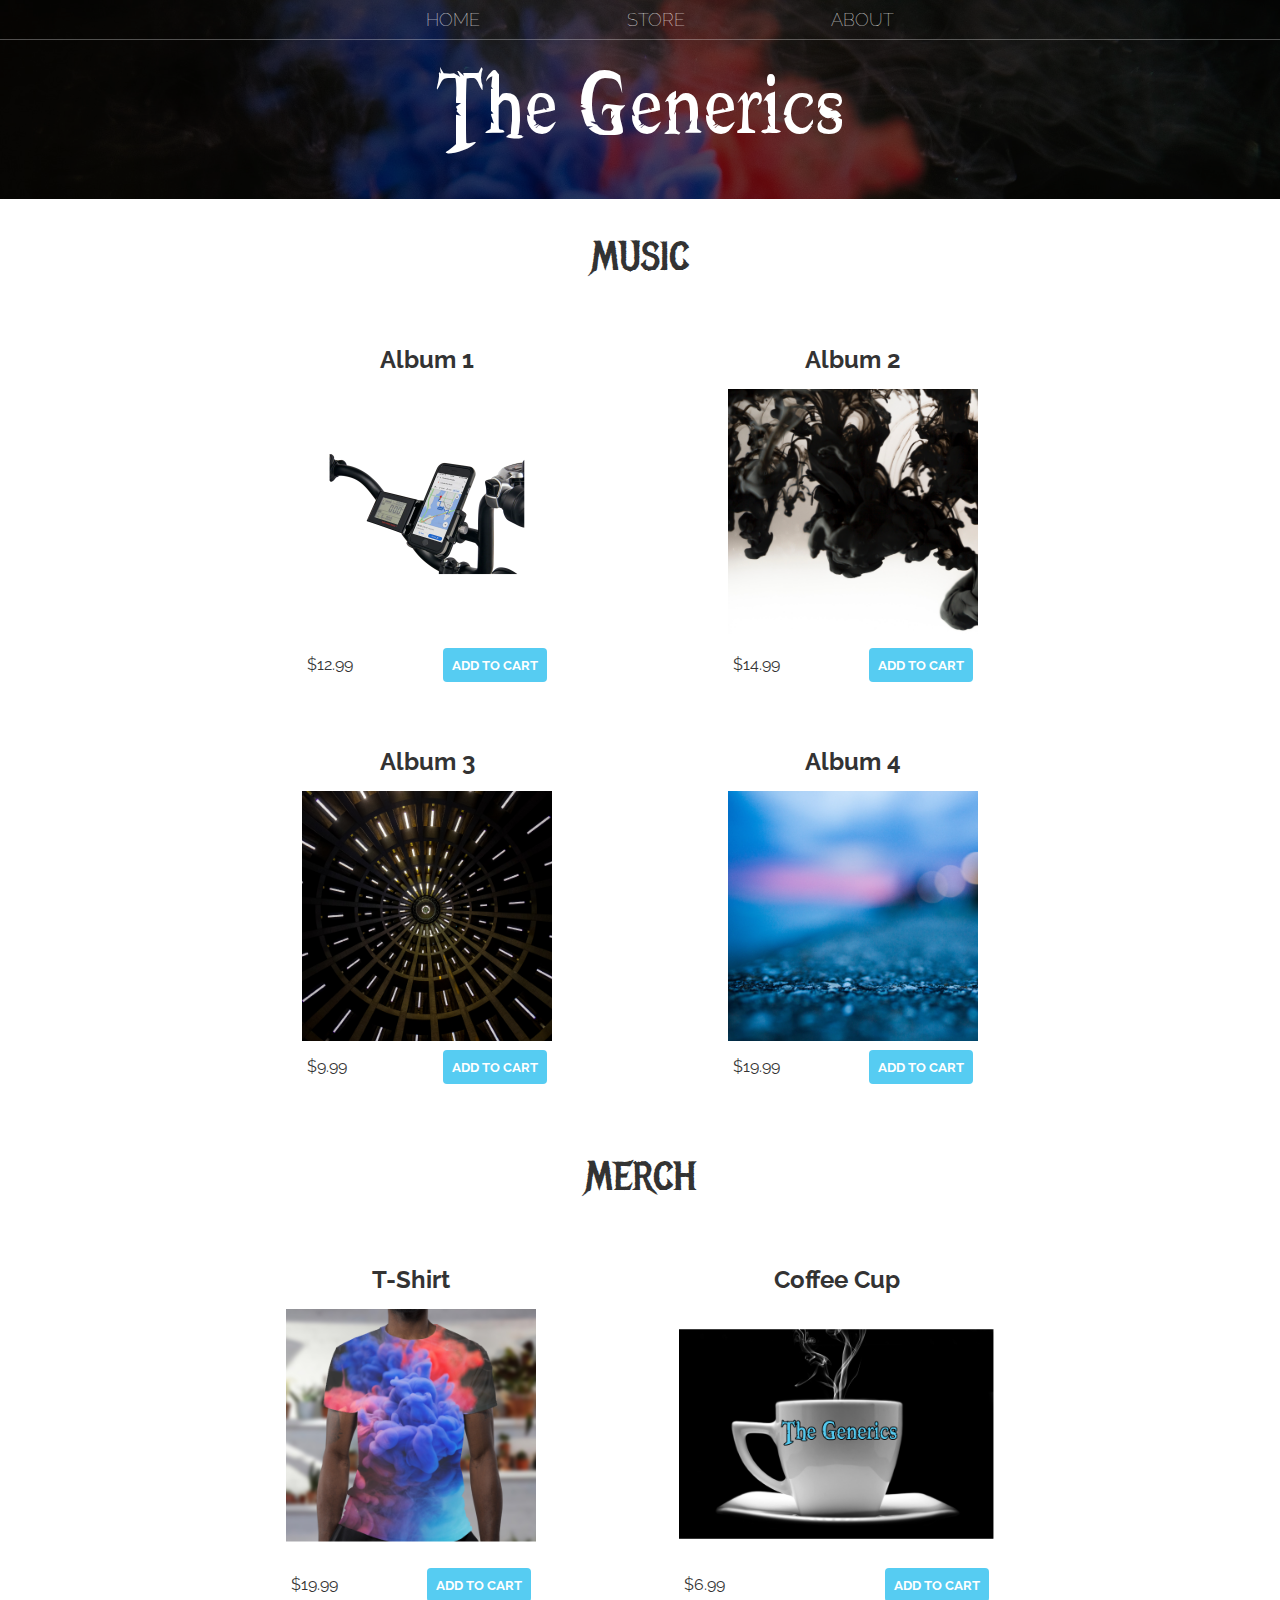
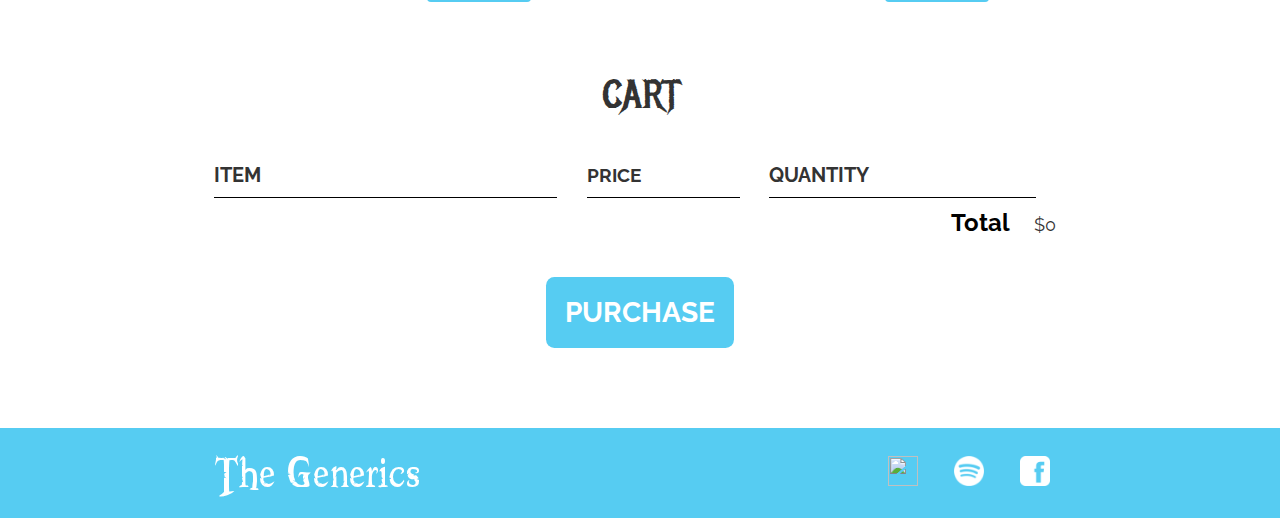
==== store.html @ b4732c15 "Update store.html" ====
<!DOCTYPE html>
<html>
    <head>
        <title>Office Supply Store</title>
        <meta name="description" content="This is the description">
        <link rel="stylesheet" href="styles.css" />
        <script src="store.js" async></script>
    </head>
    <body>
        <header class="main-header">
            <nav class="main-nav nav">
                <ul>
                    <li><a href="index.html">HOME</a></li>
                    <li><a href="store.html">STORE</a></li>
                    <li><a href="about.html">ABOUT</a></li>
                </ul>
            </nav>
            <h1 class="band-name band-name-large">The Generics</h1>
        </header>
        <section class="container content-section">
            <h2 class="section-header">MUSIC</h2>
            <div class="shop-items">
                <div class="shop-item">
                    <span class="shop-item-title">Album 1</span>
                    <img class="shop-item-image" src="Images/GUBPROsPhoneMount_onbike_1.webp">
                    <div class="shop-item-details">
                        <span class="shop-item-price">$12.99</span>
                        <button class="btn btn-primary shop-item-button" type="button">ADD TO CART</button>
                    </div>
                </div>
                <div class="shop-item">
                    <span class="shop-item-title">Album 2</span>
                    <img class="shop-item-image" src="Images/Album 2.png">
                    <div class="shop-item-details">
                        <span class="shop-item-price">$14.99</span>
                        <button class="btn btn-primary shop-item-button"type="button">ADD TO CART</button>
                    </div>
                </div>
                <div class="shop-item">
                    <span class="shop-item-title">Album 3</span>
                    <img class="shop-item-image" src="Images/Album 3.png">
                    <div class="shop-item-details">
                        <span class="shop-item-price">$9.99</span>
                        <button class="btn btn-primary shop-item-button" type="button">ADD TO CART</button>
                    </div>
                </div>
                <div class="shop-item">
                    <span class="shop-item-title">Album 4</span>
                    <img class="shop-item-image" src="Images/Album 4.png">
                    <div class="shop-item-details">
                        <span class="shop-item-price">$19.99</span>
                        <button class="btn btn-primary shop-item-button" type="button">ADD TO CART</button>
                    </div>
                </div>
            </div>
        </section>
        <section class="container content-section">
            <h2 class="section-header">MERCH</h2>
            <div class="shop-items">
                <div class="shop-item">
                    <span class="shop-item-title">T-Shirt</span>
                    <img class="shop-item-image" src="Images/Shirt.png">
                    <div class="shop-item-details">
                        <span class="shop-item-price">$19.99</span>
                        <button class="btn btn-primary shop-item-button" type="button">ADD TO CART</button>
                    </div>
                </div>
                <div class="shop-item">
                    <span class="shop-item-title">Coffee Cup</span>
                    <img class="shop-item-image" src="Images/Cofee.png">
                    <div class="shop-item-details">
                        <span class="shop-item-price">$6.99</span>
                        <button class="btn btn-primary shop-item-button" type="button">ADD TO CART</button>
                    </div>
                </div>
            </div>
        </section>
        <section class="container content-section">
            <h2 class="section-header">CART</h2>
            <div class="cart-row">
                <span class="cart-item cart-header cart-column">ITEM</span>
                <span class="cart-price cart-header cart-column">PRICE</span>
                <span class="cart-quantity cart-header cart-column">QUANTITY</span>
            </div>
            <div class="cart-items">
                <!--
                <div class="cart-row">
                    <div class="cart-item cart-column">
                        <img class="cart-item-image" src="Images/Shirt.png" width="100" height="100">
                        <span class="cart-item-title">T-Shirt</span>
                    </div>
                    <span class="cart-price cart-column">$19.99</span>
                    <div class="cart-quantity cart-column">
                        <input class="cart-quantity-input" type="number" value="1">
                        <button class="btn btn-danger" type="button">REMOVE</button>
                    </div>
                </div>
                <div class="cart-row">
                    <div class="cart-item cart-column">
                        <img class="cart-item-image" src="Images/Album 3.png" width="100" height="100">
                        <span class="cart-item-title">Album 3</span>
                    </div>
                    <span class="cart-price cart-column">$9.99</span>
                    <div class="cart-quantity cart-column">
                        <input class="cart-quantity-input" type="number" value="2">
                        <button class="btn btn-danger" type="button">REMOVE</button>
                    </div>
                </div>
                -->
            </div>
            <div class="cart-total">
                <strong class="cart-total-title">Total</strong>
                <span class="cart-total-price">$0</span>
            </div>
            <button class="btn btn-primary btn-purchase" type="button">PURCHASE</button>
        </section>
        <footer class="main-footer">
            <div class="container main-footer-container">
                <h3 class="band-name">The Generics</h3>
                <ul class="nav footer-nav">
                    <li>
                        <a href="https://www.youtube.com" target="_blank">
                            <img src="Images/YouTube Logo.png">
                        </a>
                    </li>
                    <li>
                        <a href="https://www.spotify.com" target="_blank">
                            <img src="Images/Spotify Logo.png">
                        </a>
                    </li>
                    <li>
                        <a href="https://www.facebook.com" target="_blank">
                            <img src="Images/Facebook Logo.png">
                        </a>
                    </li>
                </ul>
            </div>
        </footer>
    </body>
</html>
---- styles.css ----
@import url('https://fonts.googleapis.com/css?family=Raleway:300,400,700');
@import url("https://fonts.googleapis.com/css?family=Metal+Mania");

@font-face {
    font-family: "Booter - Zero Zero";
    src: url("Fonts/Booter - Zero Zero.woff") format("woff"),
         url("Fonts/Booter - Zero Zero.woff2") format("woff2");
    font-weight: normal;
    font-style: normal;
}

* {
    box-sizing: border-box;
    font-family: Raleway;
    color: #777;
}

html, body {
    margin: 0;
    padding: 0;
    min-height: 100%;
}

.nav ul {
    margin: 0;
}

.nav li {
    display: inline;
}

.nav a {
    display: inline-block;
    padding: .5em;
    color: white;
    text-decoration: none;
}

.main-nav {
    text-align: center;
    font-size: 1.1em;
    font-weight: lighter;
    border-bottom: 1px solid rgba(255, 255, 255, .3)
}

.main-nav li {
    padding: 0 5%;
}

.nav a:hover {
    background-color: rgba(255, 255, 255, .3)
}

.main-header {
    background-color: rgba(0, 0, 0, .6);
    background-image: url("Images/Header Background.jpg");
    background-blend-mode: multiply;
    background-size: cover;
    padding-bottom: 30px;
}

.band-name {
    text-align: center;
    margin: 0;
    font-size: 4em;
    font-family: "Booter - Zero Zero";
    font-weight: normal;
    color: white;
}

.band-name-large {
    font-size: 8em;
}

.content-section {
    margin: 1em;
}

.container {
    max-width: 900px;
    margin: 0 auto;
    padding: 0 1.5em;
}
.section-header {
    font-family: "Metal Mania";
    font-weight: normal;
    color: #333;
    text-align: center;
    font-size: 2.5em;
}

.about-band-image {
    float: left;
    height: 200px;
    width: 200px;
    margin: 15px;
    border-radius: 50%;
}

.main-footer {
    background-color: #56CCF2;
    color: white;
    padding: .25em 0;
}

.main-footer-container {
    display: flex;
    align-items: center;
}

.main-footer-container ul {
    flex-grow: 1;
    text-align: end;
}

.footer-nav li {
    padding: 0 .5em;
}

.footer-nav img {
    width: 30px;
    height: 30px;
}

.btn {
    text-align: center;
    vertical-align: middle;
    padding: .67em .67em;
    cursor: pointer;
}

.btn-header {
    margin: .5em 15% 2em 15%;
    color: white;
    border: 2px solid #2D9CDB;
    background-color: rgba(255, 255, 255, .1);
    border-radius: 0;
    font-size: 1.5em;
    font-weight: lighter;
    padding-left: 2em;
    padding-right: 2em;
}

.btn-header:hover {
    background-color: rgba(255, 255, 255, .3);
}

.btn-play {
    display: block;
    margin: 0 auto;
    color: #2D9CDB;
    font-size: 4em;
    border-radius: 50%;
    width: 100px;
    height: 100px;
    padding: 0;
    text-align: center;
}

.btn-primary {
    color: white;
    background-color: #56CCF2;
    border: none;
    border-radius: .3em;
    font-weight: bold;
}

.btn-primary:hover {
    background-color: #2D9CDB;
}

.tour-row {
    border-bottom: 1px solid black;
    padding-bottom: 1em;
    margin-bottom: 1em;
}

.tour-row:last-child {
    border: none;
}

.tour-item {
    display: inline-block;
    padding-right: .5em;
}

.tour-date {
    color: #555;
    width: 11%;
    font-weight: bold;
}

.tour-city {
    width: 24%;
}

.tour-arena {
    width: 42%;
}

.tour-btn {
    max-width: 19%;
}

.shop-item {
    margin: 30px;
}

.shop-item-title {
    display: block;
    width: 100%;
    text-align: center;
    font-weight: bold;
    font-size: 1.5em;
    color: #333;
    margin-bottom: 15px;
}

.shop-item-image {
    height: 250px;
}

.shop-item-details {
    display: flex;
    align-items: center;
    padding: 5px;
}

.shop-item-price {
    flex-grow: 1;
    color: #333;
}

.shop-items {
    display: flex;
    flex-wrap: wrap;
    justify-content: space-around;
}

.cart-header {
    font-weight: bold;
    font-size: 1.25em;
    color: #333;
}

.cart-column {
    display: flex;
    align-items: center;
    border-bottom: 1px solid black;
    margin-right: 1.5em;
    padding-bottom: 10px;
    margin-top: 10px;
}

.cart-row {
    display: flex;
}

.cart-item {
    width: 45%;
}

.cart-price {
    width: 20%;
    font-size: 1.2em;
    color: #333;
}

.cart-quantity {
    width: 35%;
}

.cart-item-title {
    color: #333;
    margin-left: .5em;
    font-size: 1.2em;
}

.cart-item-image {
    width: 75px;
    height: auto;
    border-radius: 10px;
}

.btn-danger {
    color: white;
    background-color: #EB5757;
    border: none;
    border-radius: .3em;
    font-weight: bold;
}

.btn-danger:hover {
    background-color: #CC4C4C;
}

.cart-quantity-input {
    height: 34px;
    width: 50px;
    border-radius: 5px;
    border: 1px solid #56CCF2;
    background-color: #eee;
    color: #333;
    padding: 0;
    text-align: center;
    font-size: 1.2em;
    margin-right: 25px;
}

.cart-row:last-child {
    border-bottom: 1px solid black;
}

.cart-row:last-child .cart-column {
    border: none;
}

.cart-total {
    text-align: end;
    margin-top: 10px;
    margin-right: 10px;
}

.cart-total-title {
    font-weight: bold;
    font-size: 1.5em;
    color: black;
    margin-right: 20px;
}

.cart-total-price {
    color: #333;
    font-size: 1.1em;
}

.btn-purchase {
    display: block;
    margin: 40px auto 80px auto;
    font-size: 1.75em;
}
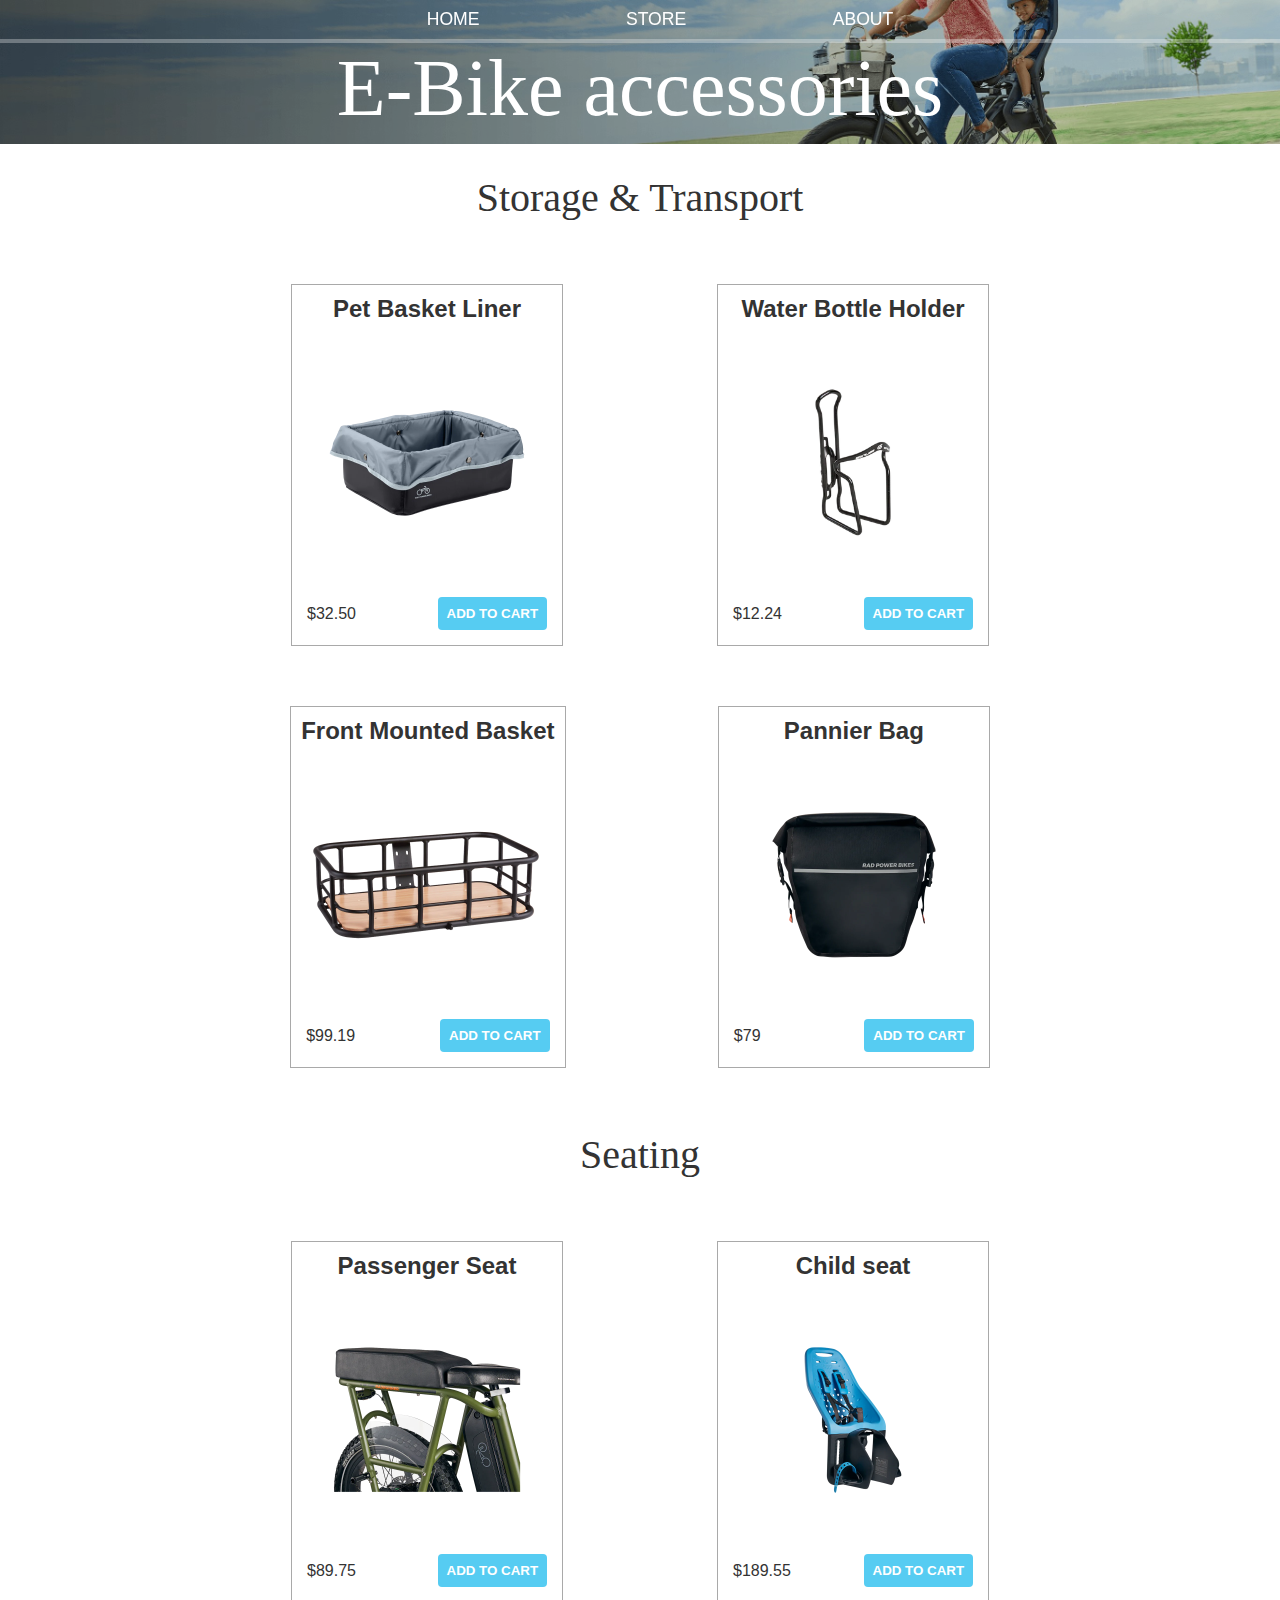
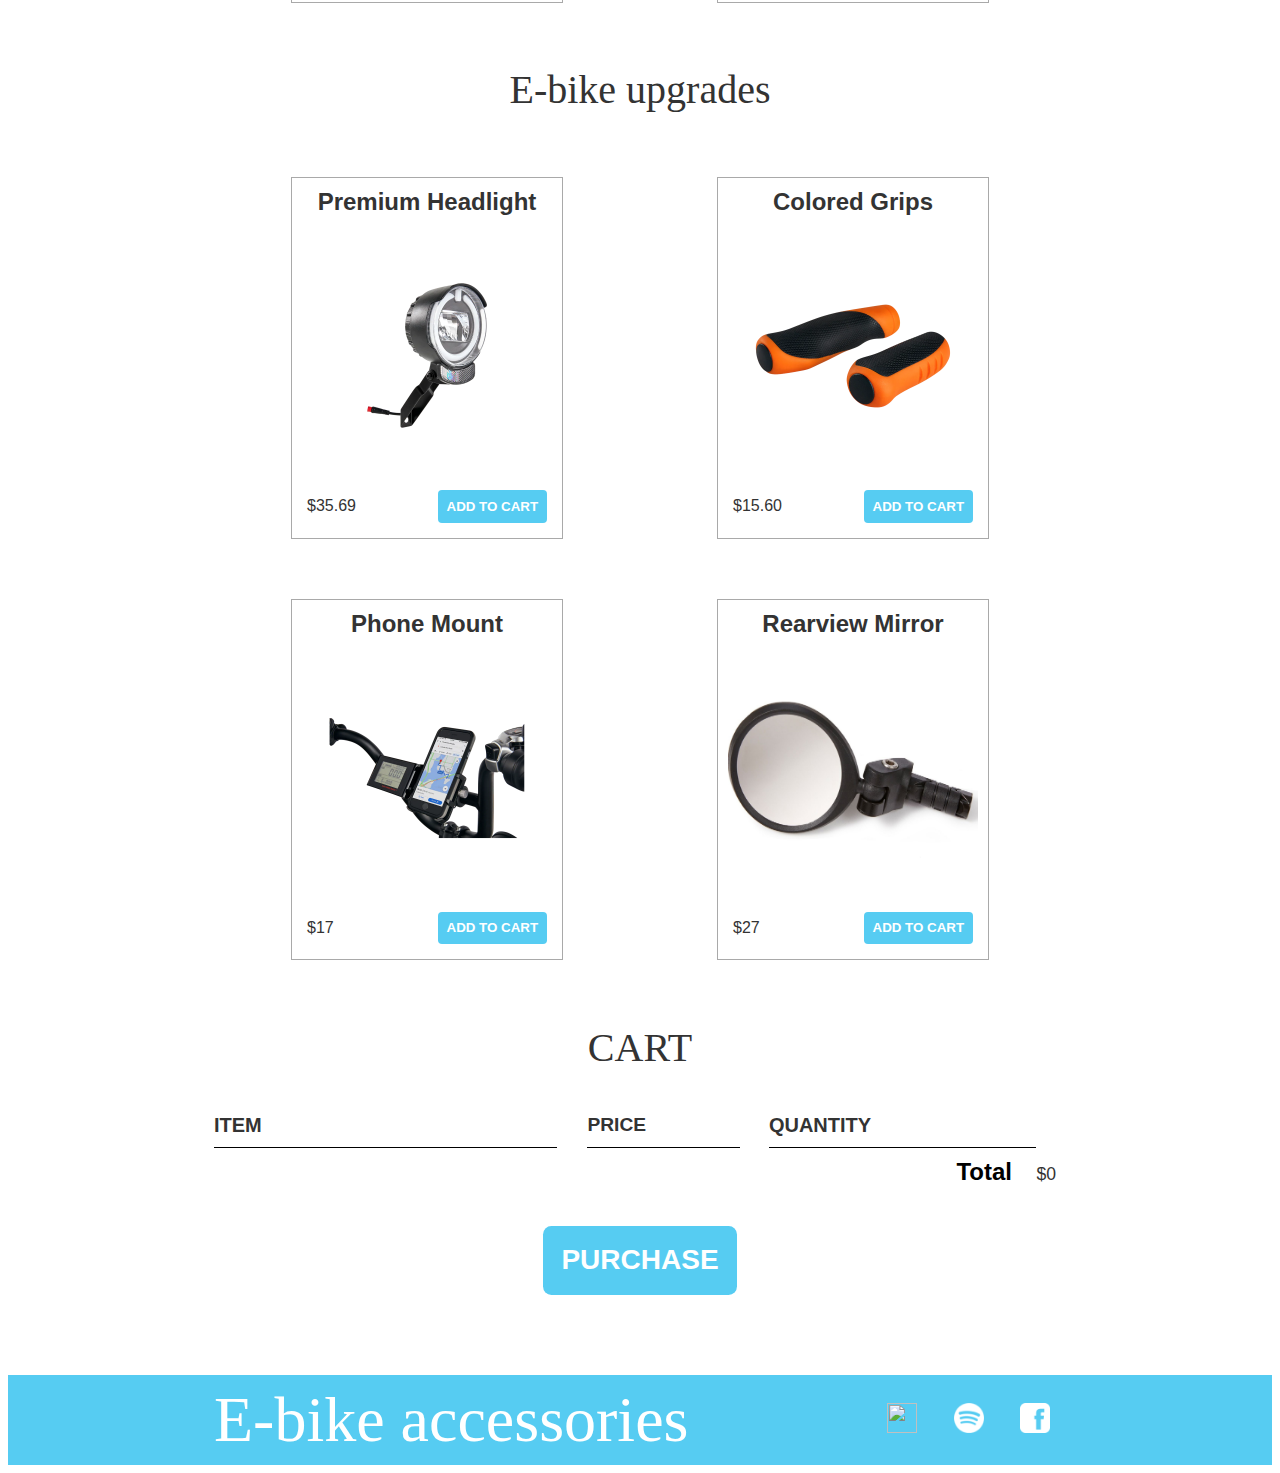
==== commit 148975d2: "update images" ====
--- a/store.html
+++ b/store.html
@@ -1,7 +1,7 @@
 <!DOCTYPE html>
 <html>
     <head>
-        <title>Office Supply Store</title>
+        <title>E-bike accessories store</title>
         <meta name="description" content="This is the description">
         <link rel="stylesheet" href="styles.css" />
         <script src="store.js" async></script>
@@ -10,71 +10,111 @@
         <header class="main-header">
             <nav class="main-nav nav">
                 <ul>
-                    <li><a href="index.html">HOME</a></li>
+                    <li><a href="#">HOME</a></li>
                     <li><a href="store.html">STORE</a></li>
-                    <li><a href="about.html">ABOUT</a></li>
+                    <li><a href="#">ABOUT</a></li>
                 </ul>
             </nav>
-            <h1 class="band-name band-name-large">The Generics</h1>
+            <h1 class="band-name band-name-large">E-Bike accessories</h1>
         </header>
-        <section class="container content-section">
-            <h2 class="section-header">MUSIC</h2>
+
+        <section class="container content-section" id="first_section">
+            <h2 class="section-header"><br><br><br>Storage & Transport</h2>
             <div class="shop-items">
                 <div class="shop-item">
-                    <span class="shop-item-title">Album 1</span>
-                    <img class="shop-item-image" src="Images/GUBPROsPhoneMount_onbike_1.webp">
+                    <span class="shop-item-title">Pet Basket Liner</span>
+                    <img class="shop-item-image" src="Images/200-00098_PetBasketLiner_alt_NEW.webp">
                     <div class="shop-item-details">
-                        <span class="shop-item-price">$12.99</span>
+                        <span class="shop-item-price">$32.50</span>
                         <button class="btn btn-primary shop-item-button" type="button">ADD TO CART</button>
                     </div>
                 </div>
                 <div class="shop-item">
-                    <span class="shop-item-title">Album 2</span>
-                    <img class="shop-item-image" src="Images/Album 2.png">
+                    <span class="shop-item-title">Water Bottle Holder</span>
+                    <img class="shop-item-image" src="Images/200-00091_waterbottlecage_solo_400x.webp">
                     <div class="shop-item-details">
-                        <span class="shop-item-price">$14.99</span>
+                        <span class="shop-item-price">$12.24</span>
                         <button class="btn btn-primary shop-item-button"type="button">ADD TO CART</button>
                     </div>
                 </div>
                 <div class="shop-item">
-                    <span class="shop-item-title">Album 3</span>
-                    <img class="shop-item-image" src="Images/Album 3.png">
+                    <span class="shop-item-title">Front Mounted Basket</span>
+                    <img class="shop-item-image" src="Images/LargeFrontMountBasket_Main2.webp">
                     <div class="shop-item-details">
-                        <span class="shop-item-price">$9.99</span>
+                        <span class="shop-item-price">$99.19</span>
                         <button class="btn btn-primary shop-item-button" type="button">ADD TO CART</button>
                     </div>
                 </div>
                 <div class="shop-item">
-                    <span class="shop-item-title">Album 4</span>
-                    <img class="shop-item-image" src="Images/Album 4.png">
+                    <span class="shop-item-title">Pannier Bag</span>
+                    <img class="shop-item-image" src="Images/200-00120_MediumPannierBag_front.webp">
                     <div class="shop-item-details">
-                        <span class="shop-item-price">$19.99</span>
+                        <span class="shop-item-price">$79</span>
                         <button class="btn btn-primary shop-item-button" type="button">ADD TO CART</button>
                     </div>
                 </div>
             </div>
         </section>
         <section class="container content-section">
-            <h2 class="section-header">MERCH</h2>
+            <h2 class="section-header">Seating</h2>
             <div class="shop-items">
                 <div class="shop-item">
-                    <span class="shop-item-title">T-Shirt</span>
-                    <img class="shop-item-image" src="Images/Shirt.png">
+                    <span class="shop-item-title">Passenger Seat</span>
+                    <img class="shop-item-image" src="Images/RadRunnerPassengerPackageBlack_greenbike_1_2.webp">
                     <div class="shop-item-details">
-                        <span class="shop-item-price">$19.99</span>
+                        <span class="shop-item-price">$89.75</span>
                         <button class="btn btn-primary shop-item-button" type="button">ADD TO CART</button>
                     </div>
                 </div>
                 <div class="shop-item">
-                    <span class="shop-item-title">Coffee Cup</span>
-                    <img class="shop-item-image" src="Images/Cofee.png">
+                    <span class="shop-item-title">Child seat</span>
+                    <img class="shop-item-image" src="Images/200-00008_ThuleYeppMaxiChildSeat_Blue_solo.webp">
                     <div class="shop-item-details">
-                        <span class="shop-item-price">$6.99</span>
+                        <span class="shop-item-price">$189.55</span>
                         <button class="btn btn-primary shop-item-button" type="button">ADD TO CART</button>
                     </div>
                 </div>
             </div>
         </section>
+
+        <section class="container content-section">
+            <h2 class="section-header">E-bike upgrades</h2>
+            <div class="shop-items">
+                <div class="shop-item">
+                    <span class="shop-item-title">Premium Headlight</span>
+                    <img class="shop-item-image" src="Images/200-00058_PreimumRadHeadlight_on.webp">
+                    <div class="shop-item-details">
+                        <span class="shop-item-price">$35.69</span>
+                        <button class="btn btn-primary shop-item-button" type="button">ADD TO CART</button>
+                    </div>
+                </div>
+                <div class="shop-item">
+                    <span class="shop-item-title">Colored Grips</span>
+                    <img class="shop-item-image" src="Images/200-00083_RadColoredGrips_Orange_solo.webp">
+                    <div class="shop-item-details">
+                        <span class="shop-item-price">$15.60</span>
+                        <button class="btn btn-primary shop-item-button" type="button">ADD TO CART</button>
+                    </div>
+                </div>
+                <div class="shop-item">
+                    <span class="shop-item-title">Phone Mount</span>
+                    <img class="shop-item-image" src="Images/200-00063_GUBPROsPhoneMount_onbike_1.webp">
+                    <div class="shop-item-details">
+                        <span class="shop-item-price">$17</span>
+                        <button class="btn btn-primary shop-item-button" type="button">ADD TO CART</button>
+                    </div>
+                </div>
+                <div class="shop-item">
+                    <span class="shop-item-title">Rearview Mirror</span>
+                    <img class="shop-item-image" src="Images/rearview-mirror-hero-model-ac8273.jpg">
+                    <div class="shop-item-details">
+                        <span class="shop-item-price">$27</span>
+                        <button class="btn btn-primary shop-item-button" type="button">ADD TO CART</button>
+                    </div>
+                </div>
+            </div>
+        </section>
+
         <section class="container content-section">
             <h2 class="section-header">CART</h2>
             <div class="cart-row">
@@ -116,7 +156,7 @@
         </section>
         <footer class="main-footer">
             <div class="container main-footer-container">
-                <h3 class="band-name">The Generics</h3>
+                <h3 class="band-name">E-bike accessories</h3>
                 <ul class="nav footer-nav">
                     <li>
                         <a href="https://www.youtube.com" target="_blank">
--- a/styles.css
+++ b/styles.css
@@ -1,26 +1,25 @@
 @import url('https://fonts.googleapis.com/css?family=Raleway:300,400,700');
 @import url("https://fonts.googleapis.com/css?family=Metal+Mania");
 
-@font-face {
-    font-family: "Booter - Zero Zero";
-    src: url("Fonts/Booter - Zero Zero.woff") format("woff"),
-         url("Fonts/Booter - Zero Zero.woff2") format("woff2");
+font-face {
+    font-family: "sans-serif";
     font-weight: normal;
     font-style: normal;
 }
 
 * {
     box-sizing: border-box;
-    font-family: Raleway;
+    font-family: sans-serif;
     color: #777;
 }
 
-html, body {
+html {
     margin: 0;
     padding: 0;
     min-height: 100%;
 }
 
+
 .nav ul {
     margin: 0;
 }
@@ -39,8 +38,8 @@
 .main-nav {
     text-align: center;
     font-size: 1.1em;
-    font-weight: lighter;
-    border-bottom: 1px solid rgba(255, 255, 255, .3)
+    font-weight: medium;
+    border-bottom: 4px solid rgba(255, 255, 255, .3);
 }
 
 .main-nav li {
@@ -52,24 +51,29 @@
 }
 
 .main-header {
-    background-color: rgba(0, 0, 0, .6);
-    background-image: url("Images/Header Background.jpg");
+    background-color: rgba(166, 183, 167, 0.6);
+    background-image: url("Images/what-ebike-desktop2.jpg");
     background-blend-mode: multiply;
     background-size: cover;
-    padding-bottom: 30px;
+    padding-bottom: 10px;
+
+    position: fixed;
+    top: 0;
+    left: 0;
+    right: 0;
 }
 
 .band-name {
     text-align: center;
     margin: 0;
     font-size: 4em;
-    font-family: "Booter - Zero Zero";
+    font-family: "sans-serif";
     font-weight: normal;
     color: white;
 }
 
 .band-name-large {
-    font-size: 8em;
+    font-size: 5em;
 }
 
 .content-section {
@@ -82,7 +86,7 @@
     padding: 0 1.5em;
 }
 .section-header {
-    font-family: "Metal Mania";
+    font-family: "sans-serif";
     font-weight: normal;
     color: #333;
     text-align: center;
@@ -204,6 +208,8 @@
 
 .shop-item {
     margin: 30px;
+    border: 1px solid darkgray;
+    padding: 10px;
 }
 
 .shop-item-title {
@@ -218,6 +224,7 @@
 
 .shop-item-image {
     height: 250px;
+    max-width: 250px;
 }
 
 .shop-item-details {
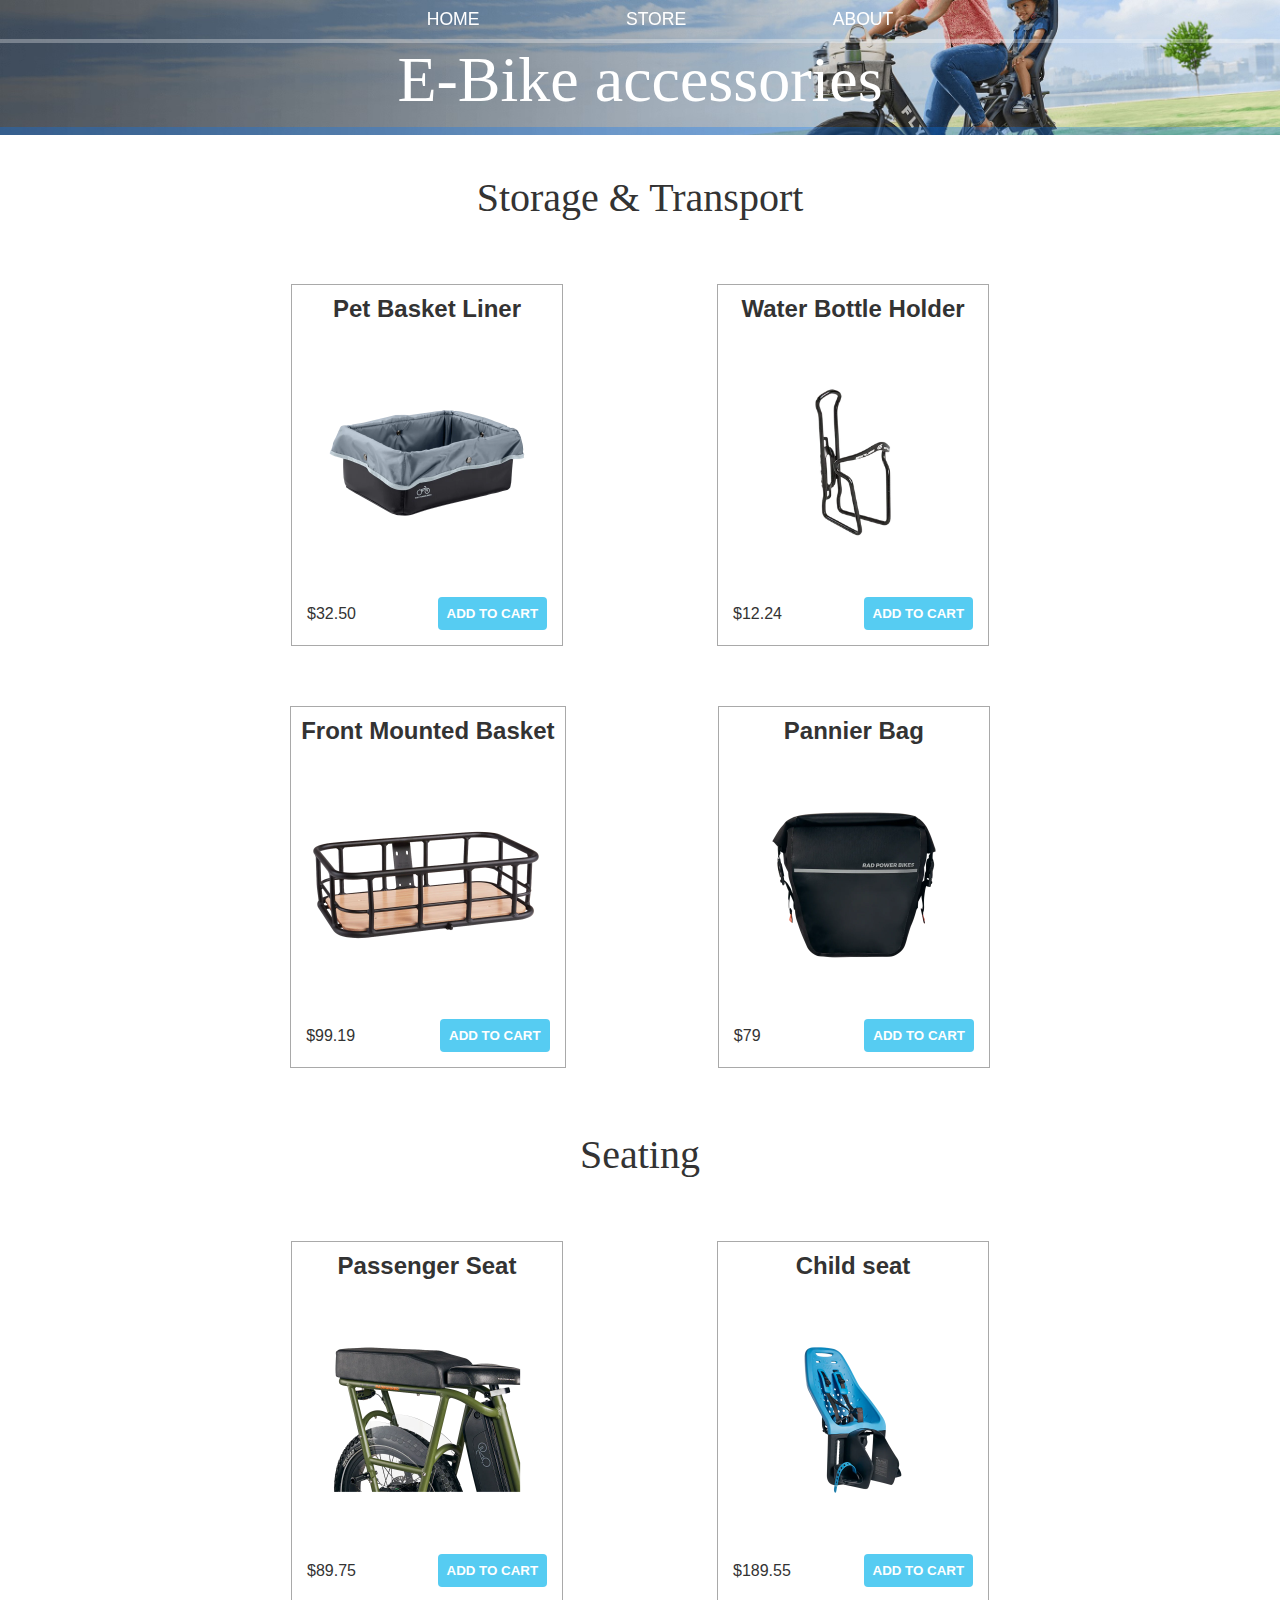
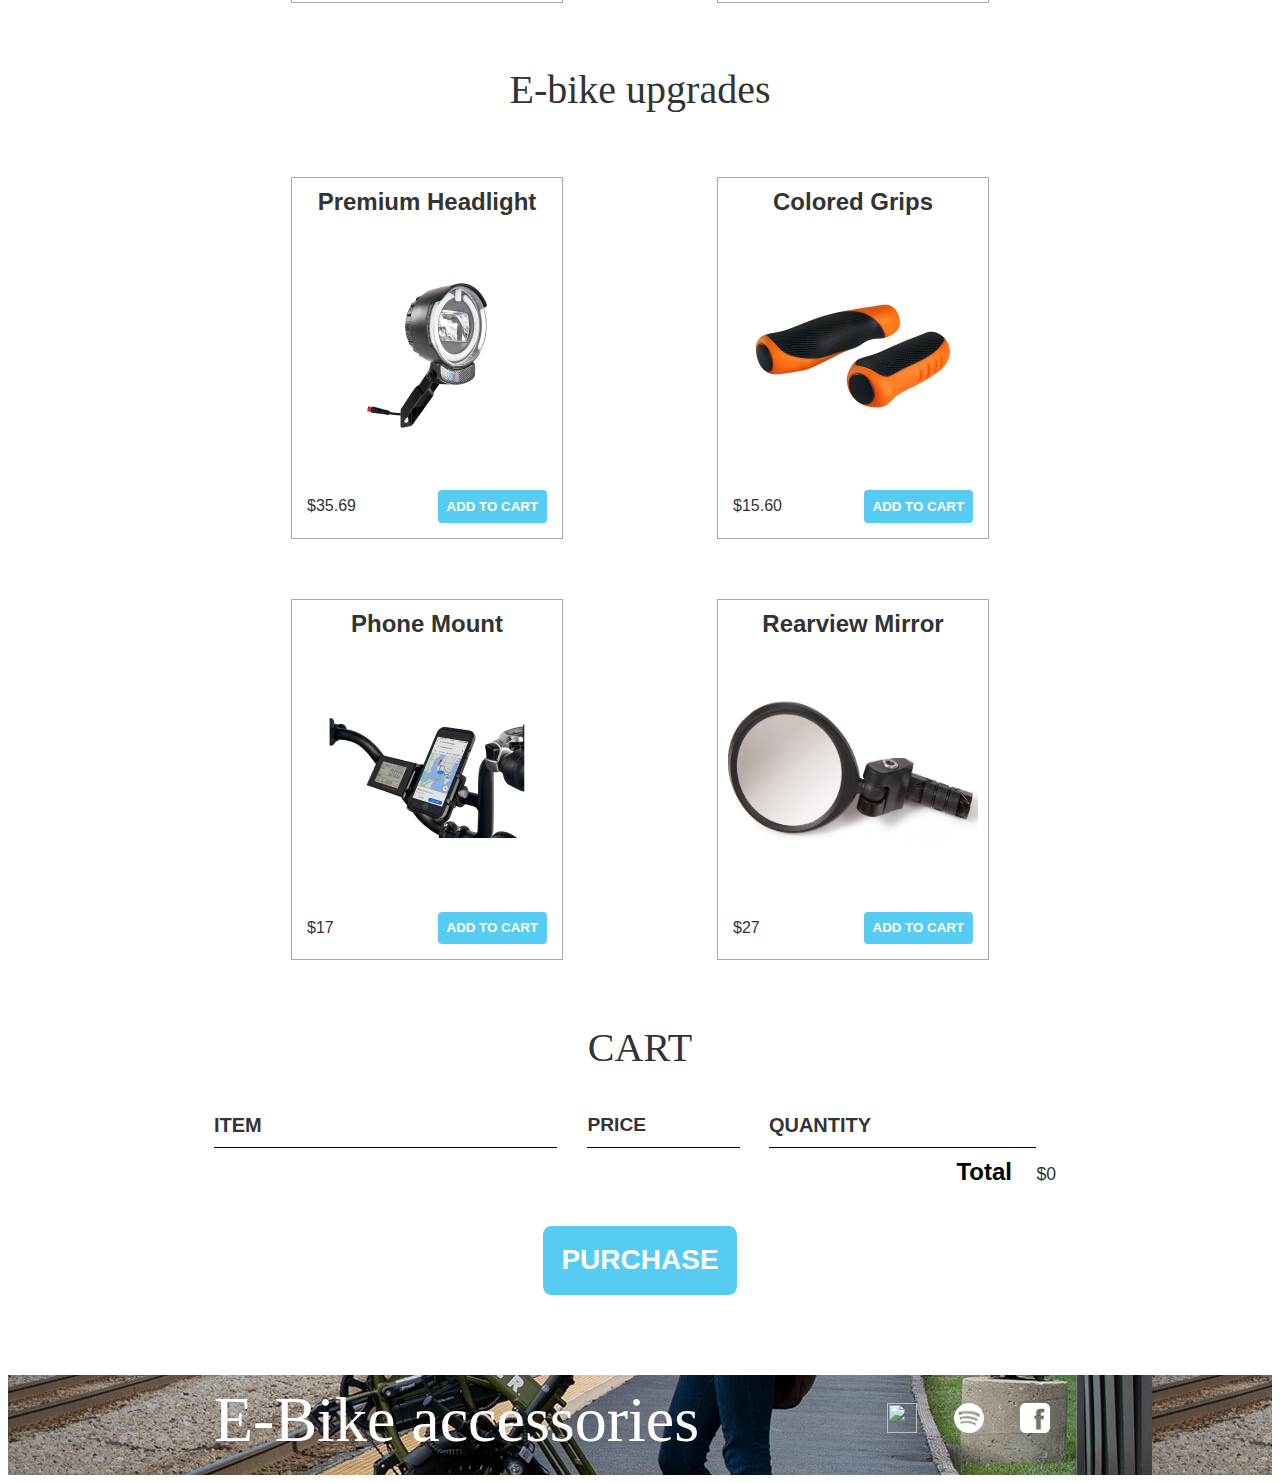
==== commit 1c51fcaf: "updated store" ====
--- a/store.html
+++ b/store.html
@@ -15,7 +15,7 @@
                     <li><a href="#">ABOUT</a></li>
                 </ul>
             </nav>
-            <h1 class="band-name band-name-large">E-Bike accessories</h1>
+            <h1 class="bike-name bike-name-large" id="bike_title">E-Bike accessories</h1>
         </header>
 
         <section class="container content-section" id="first_section">
@@ -156,7 +156,7 @@
         </section>
         <footer class="main-footer">
             <div class="container main-footer-container">
-                <h3 class="band-name">E-bike accessories</h3>
+                <h3 class="bike-name" id="bike_title">E-Bike accessories</h3>
                 <ul class="nav footer-nav">
                     <li>
                         <a href="https://www.youtube.com" target="_blank">
--- a/styles.css
+++ b/styles.css
@@ -38,7 +38,7 @@
 .main-nav {
     text-align: center;
     font-size: 1.1em;
-    font-weight: medium;
+    font-weight: normal;
     border-bottom: 4px solid rgba(255, 255, 255, .3);
 }
 
@@ -51,7 +51,6 @@
 }
 
 .main-header {
-    background-color: rgba(166, 183, 167, 0.6);
     background-image: url("Images/what-ebike-desktop2.jpg");
     background-blend-mode: multiply;
     background-size: cover;
@@ -61,9 +60,11 @@
     top: 0;
     left: 0;
     right: 0;
-}
-
-.band-name {
+    border-bottom: 8px solid rgba(0, 119, 254, 0.3);
+    z-index: 100;
+}
+
+.bike-name {
     text-align: center;
     margin: 0;
     font-size: 4em;
@@ -72,7 +73,15 @@
     color: white;
 }
 
-.band-name-large {
+#bike_title {
+    text-align: center;
+    margin: 0;
+    font-size: 4em;
+    font-family: "sans-serif";
+    font-weight: normal;
+    color: white;
+}
+.bike-name-large {
     font-size: 5em;
 }
 
@@ -93,7 +102,7 @@
     font-size: 2.5em;
 }
 
-.about-band-image {
+.about-bike-image {
     float: left;
     height: 200px;
     width: 200px;
@@ -102,9 +111,9 @@
 }
 
 .main-footer {
-    background-color: #56CCF2;
-    color: white;
+    background-image: url("Images/Desktop-8602.jpg");
     padding: .25em 0;
+    height: 100px;
 }
 
 .main-footer-container {
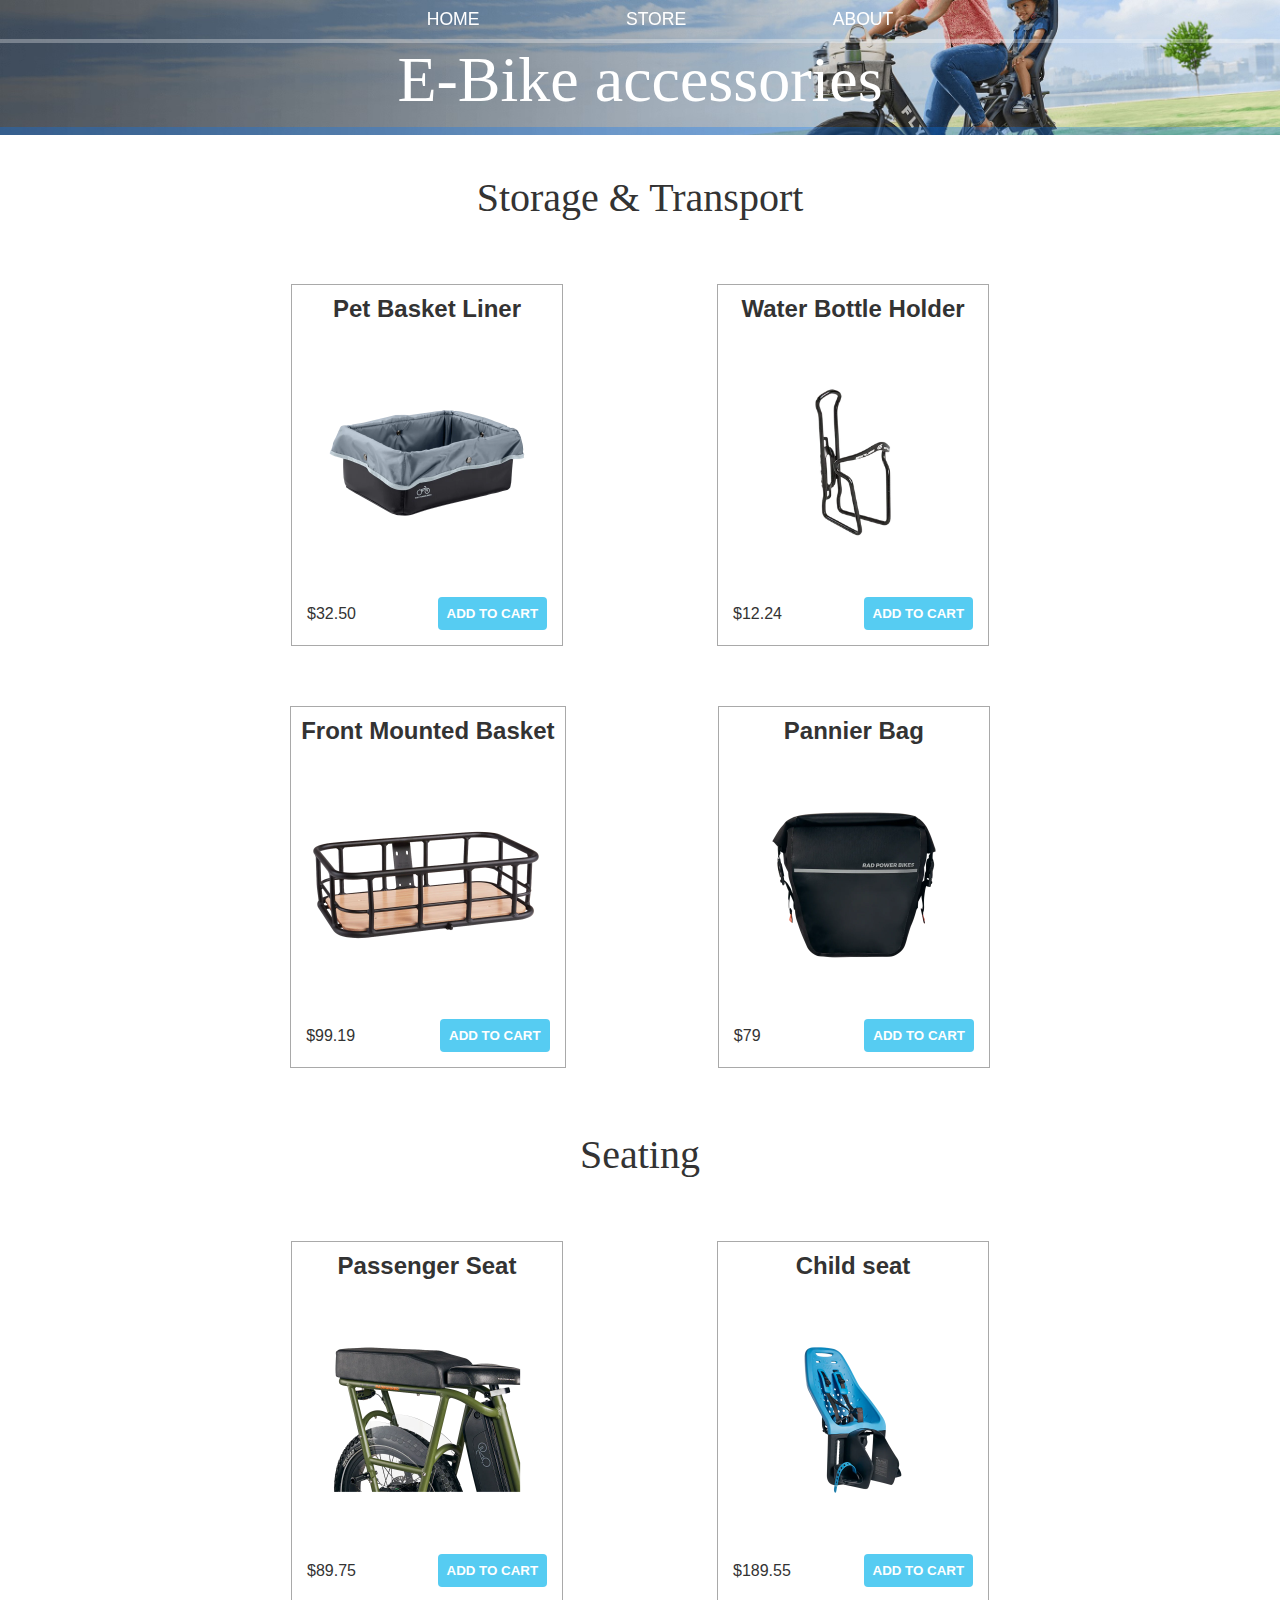
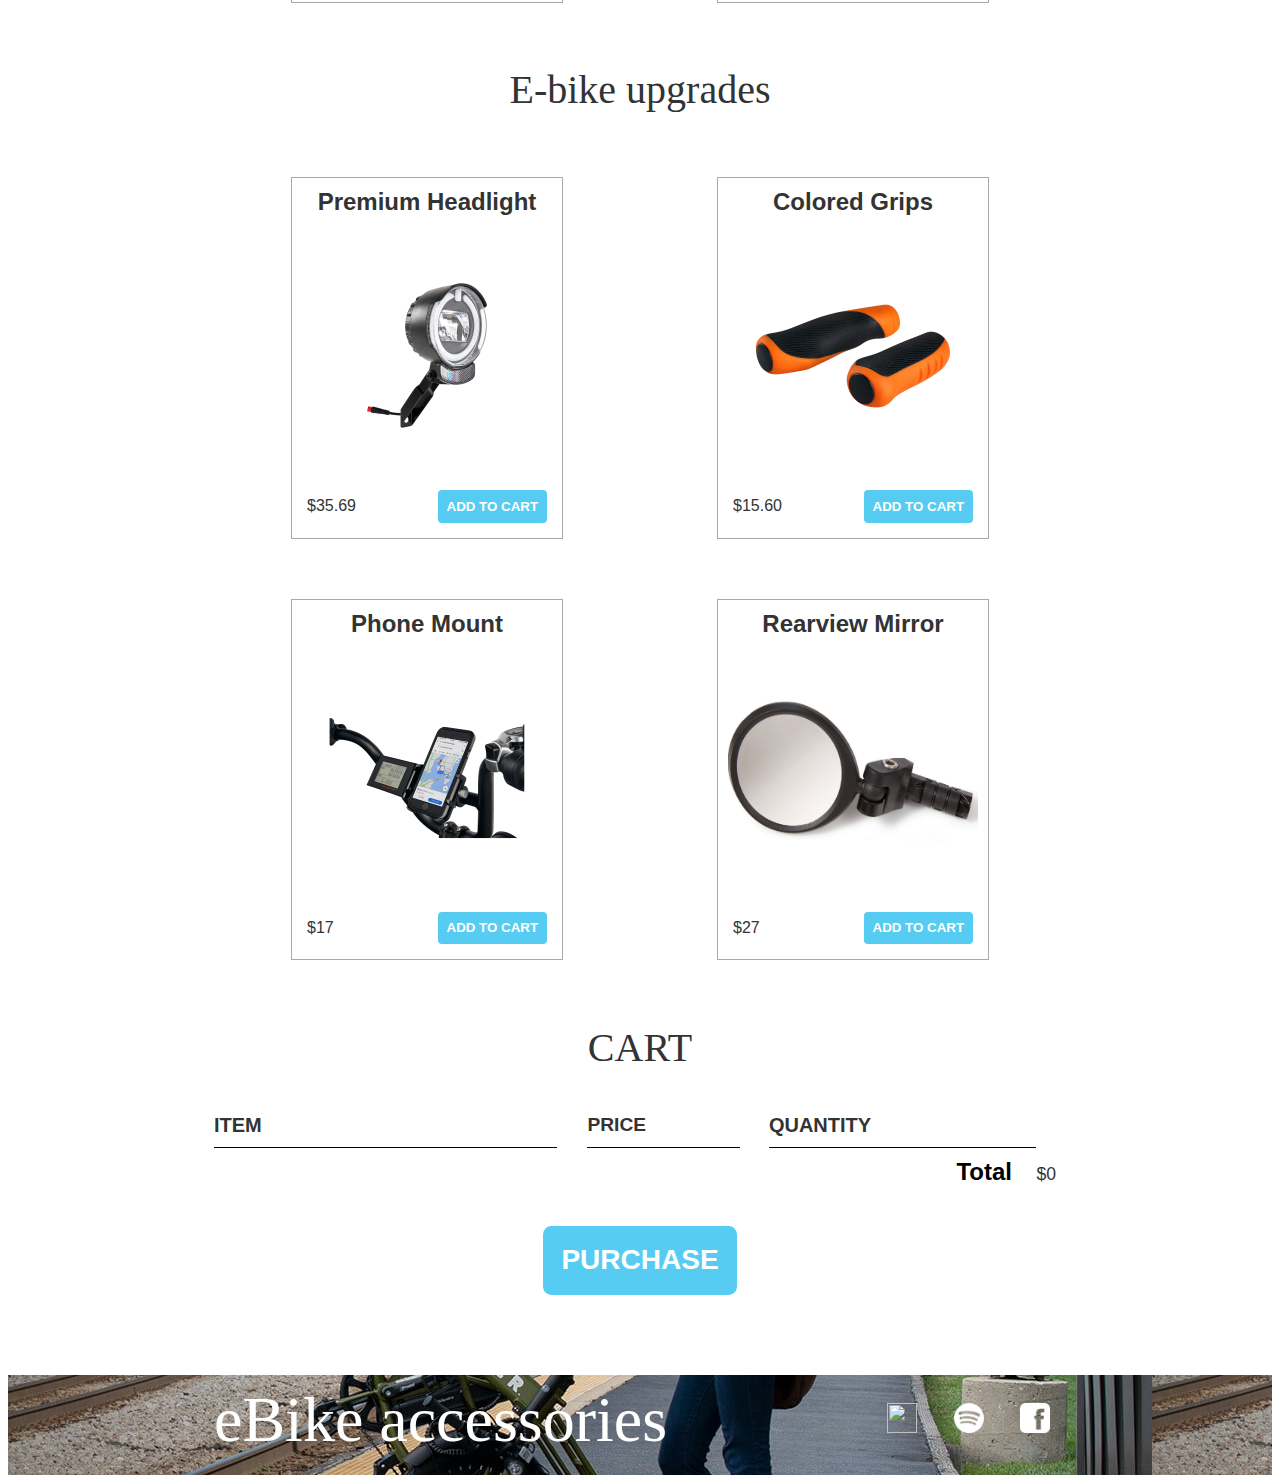
==== commit f45e95f0: "updated icon" ====
--- a/store.html
+++ b/store.html
@@ -1,10 +1,11 @@
 <!DOCTYPE html>
 <html>
     <head>
-        <title>E-bike accessories store</title>
+        <title>eBike accessories store</title>
         <meta name="description" content="This is the description">
         <link rel="stylesheet" href="styles.css" />
         <script src="store.js" async></script>
+        <link rel="icon" href="/Images/ebike.png" type="image/png">
     </head>
     <body>
         <header class="main-header">
@@ -156,7 +157,7 @@
         </section>
         <footer class="main-footer">
             <div class="container main-footer-container">
-                <h3 class="bike-name" id="bike_title">E-Bike accessories</h3>
+                <h3 class="bike-name" id="bike_title">eBike accessories</h3>
                 <ul class="nav footer-nav">
                     <li>
                         <a href="https://www.youtube.com" target="_blank">
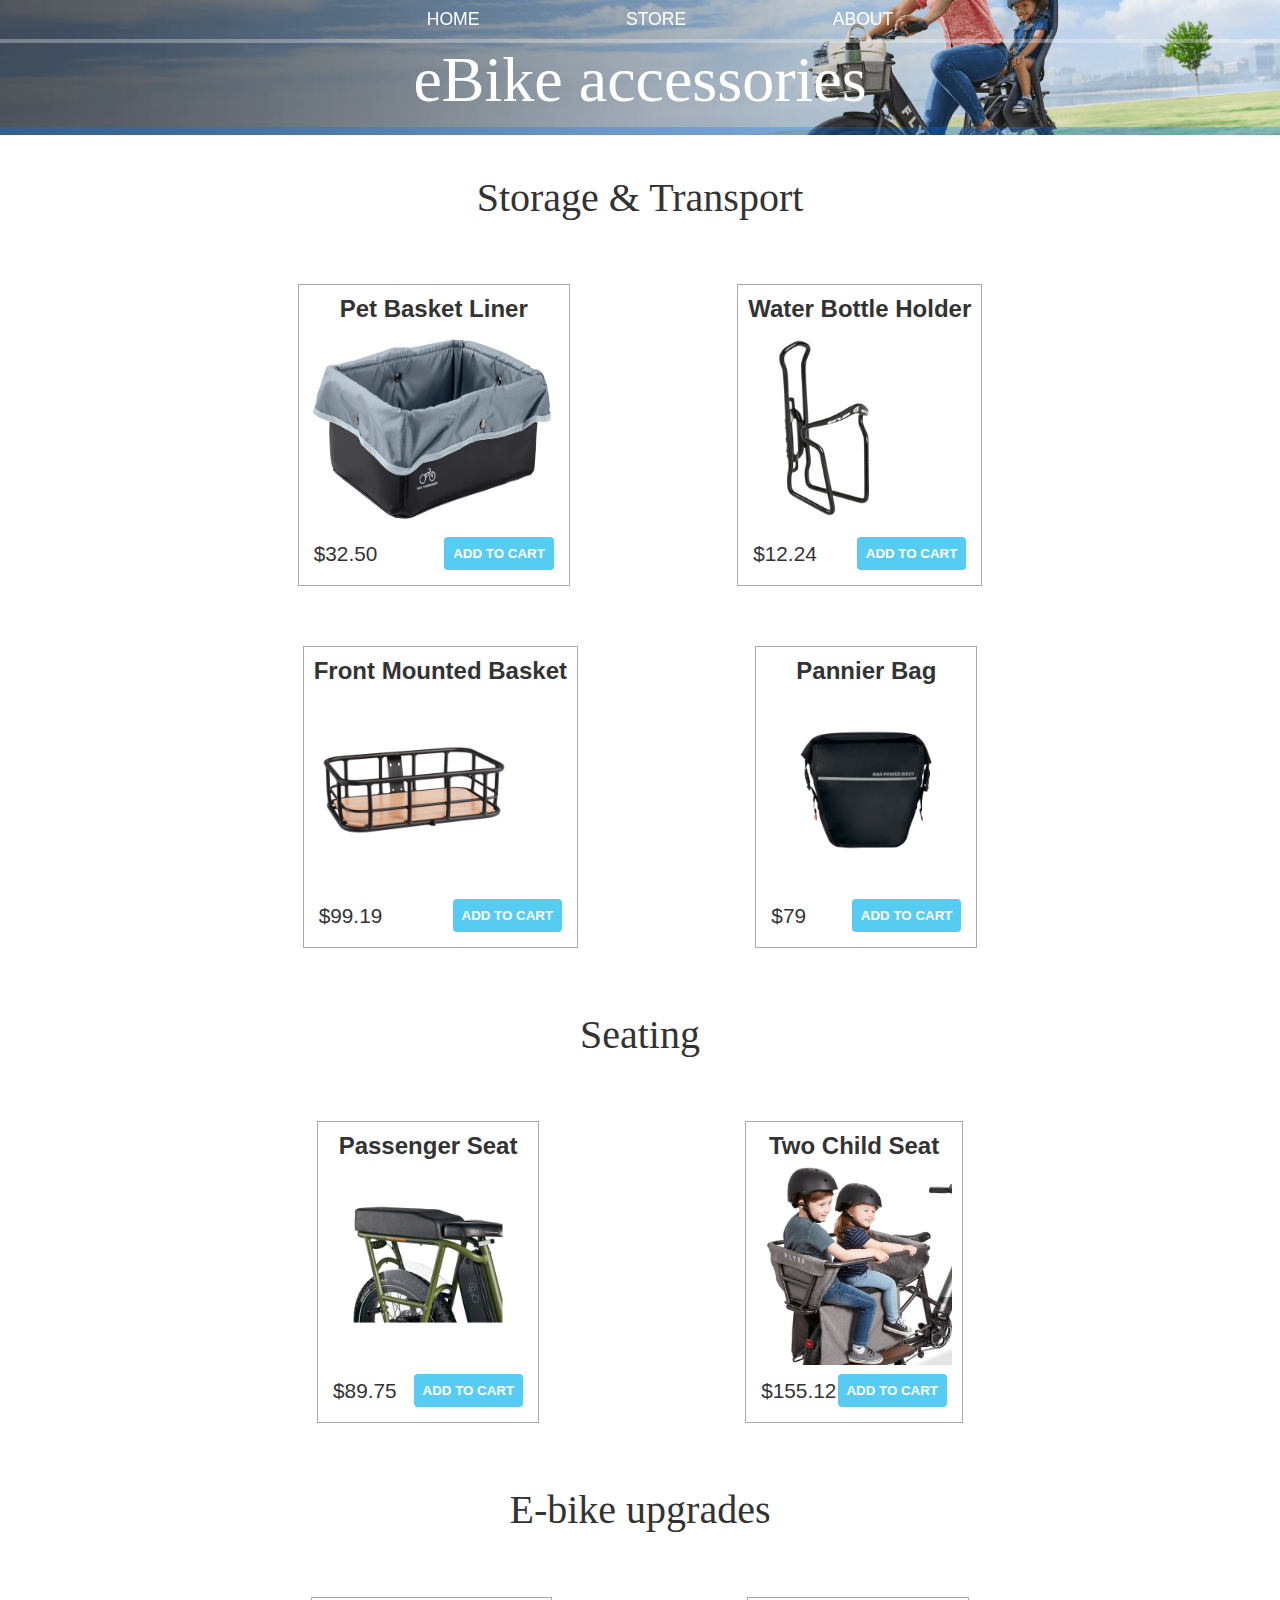
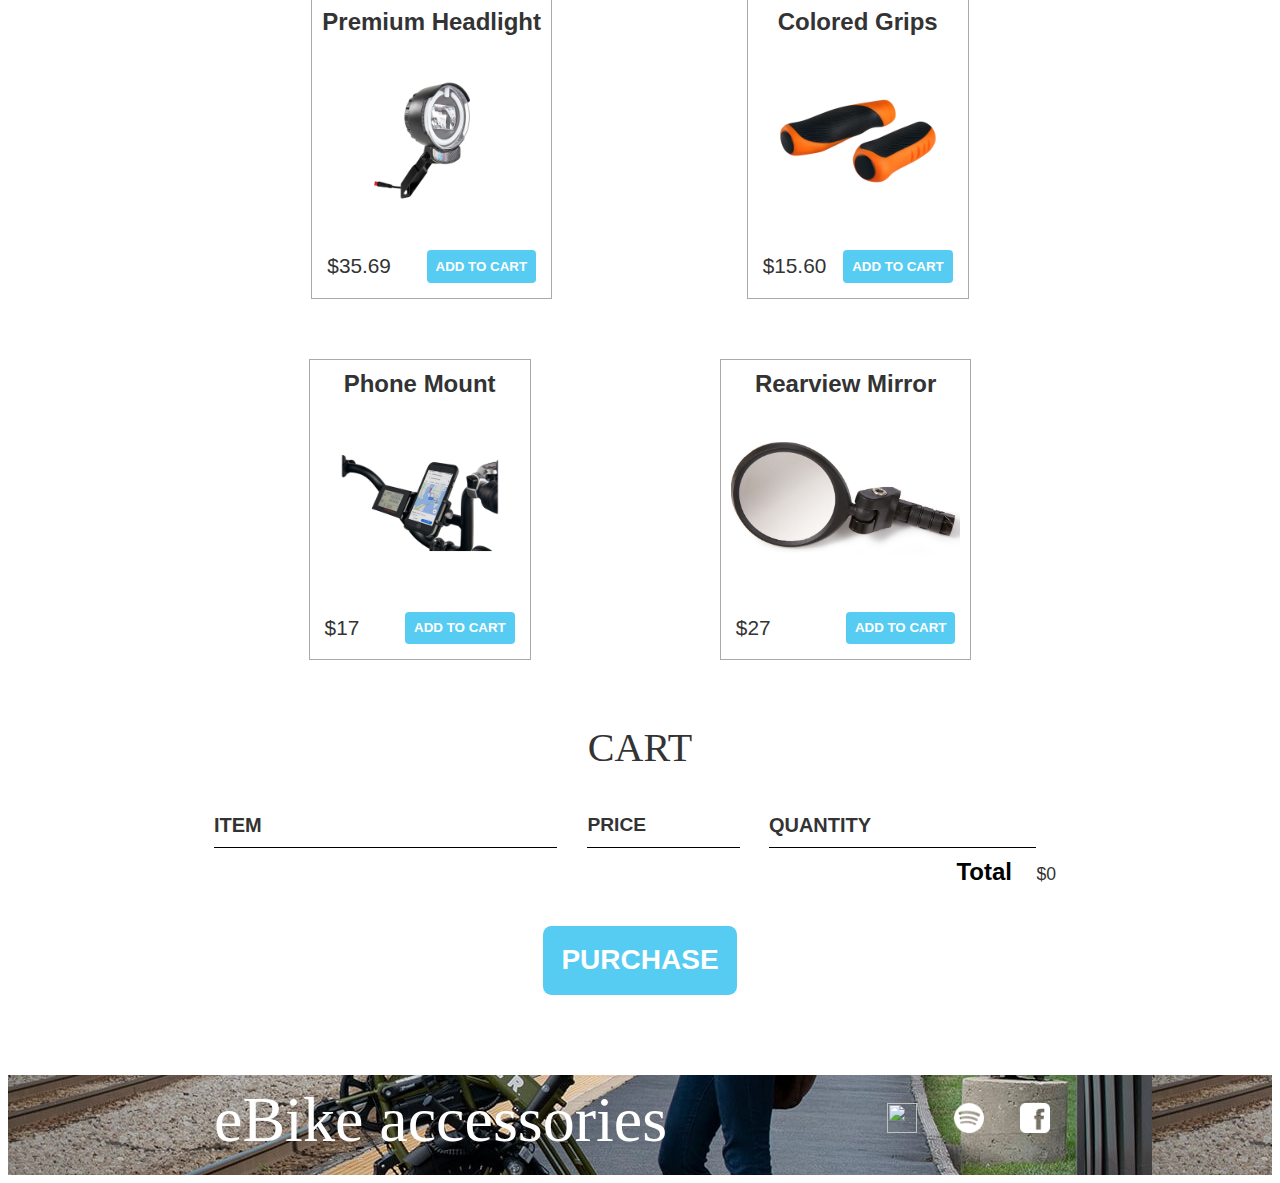
==== commit 69f31a8b: "added pics" ====
--- a/store.html
+++ b/store.html
@@ -16,7 +16,7 @@
                     <li><a href="#">ABOUT</a></li>
                 </ul>
             </nav>
-            <h1 class="bike-name bike-name-large" id="bike_title">E-Bike accessories</h1>
+            <h1 class="bike-name bike-name-large" id="bike_title">eBike accessories</h1>
         </header>
 
         <section class="container content-section" id="first_section">
@@ -24,7 +24,7 @@
             <div class="shop-items">
                 <div class="shop-item">
                     <span class="shop-item-title">Pet Basket Liner</span>
-                    <img class="shop-item-image" src="Images/200-00098_PetBasketLiner_alt_NEW.webp">
+                    <img class="shop-item-image" src="Images/200-00098_PetBasketLiner_alt_NEW.jpg">
                     <div class="shop-item-details">
                         <span class="shop-item-price">$32.50</span>
                         <button class="btn btn-primary shop-item-button" type="button">ADD TO CART</button>
@@ -32,7 +32,7 @@
                 </div>
                 <div class="shop-item">
                     <span class="shop-item-title">Water Bottle Holder</span>
-                    <img class="shop-item-image" src="Images/200-00091_waterbottlecage_solo_400x.webp">
+                    <img class="shop-item-image" src="Images/200-00091_waterbottlecage_solo_400x.jpg">
                     <div class="shop-item-details">
                         <span class="shop-item-price">$12.24</span>
                         <button class="btn btn-primary shop-item-button"type="button">ADD TO CART</button>
@@ -68,10 +68,10 @@
                     </div>
                 </div>
                 <div class="shop-item">
-                    <span class="shop-item-title">Child seat</span>
-                    <img class="shop-item-image" src="Images/200-00008_ThuleYeppMaxiChildSeat_Blue_solo.webp">
+                    <span class="shop-item-title">Two Child Seat</span>
+                    <img class="shop-item-image" src="Images/kid-and-cargo-carrier-inset-lifestyle-2-kids-riding-model-ac804_2_1.jpg">
                     <div class="shop-item-details">
-                        <span class="shop-item-price">$189.55</span>
+                        <span class="shop-item-price">$155.12</span>
                         <button class="btn btn-primary shop-item-button" type="button">ADD TO CART</button>
                     </div>
                 </div>
--- a/styles.css
+++ b/styles.css
@@ -228,11 +228,11 @@
     font-weight: bold;
     font-size: 1.5em;
     color: #333;
-    margin-bottom: 15px;
+    margin-bottom: 5px;
 }
 
 .shop-item-image {
-    height: 250px;
+    height: 200px;
     max-width: 250px;
 }
 
@@ -243,7 +243,8 @@
 }
 
 .shop-item-price {
-    flex-grow: 1;
+    flex-grow: 1.5;
+    font-size: 1.3em;
     color: #333;
 }
 
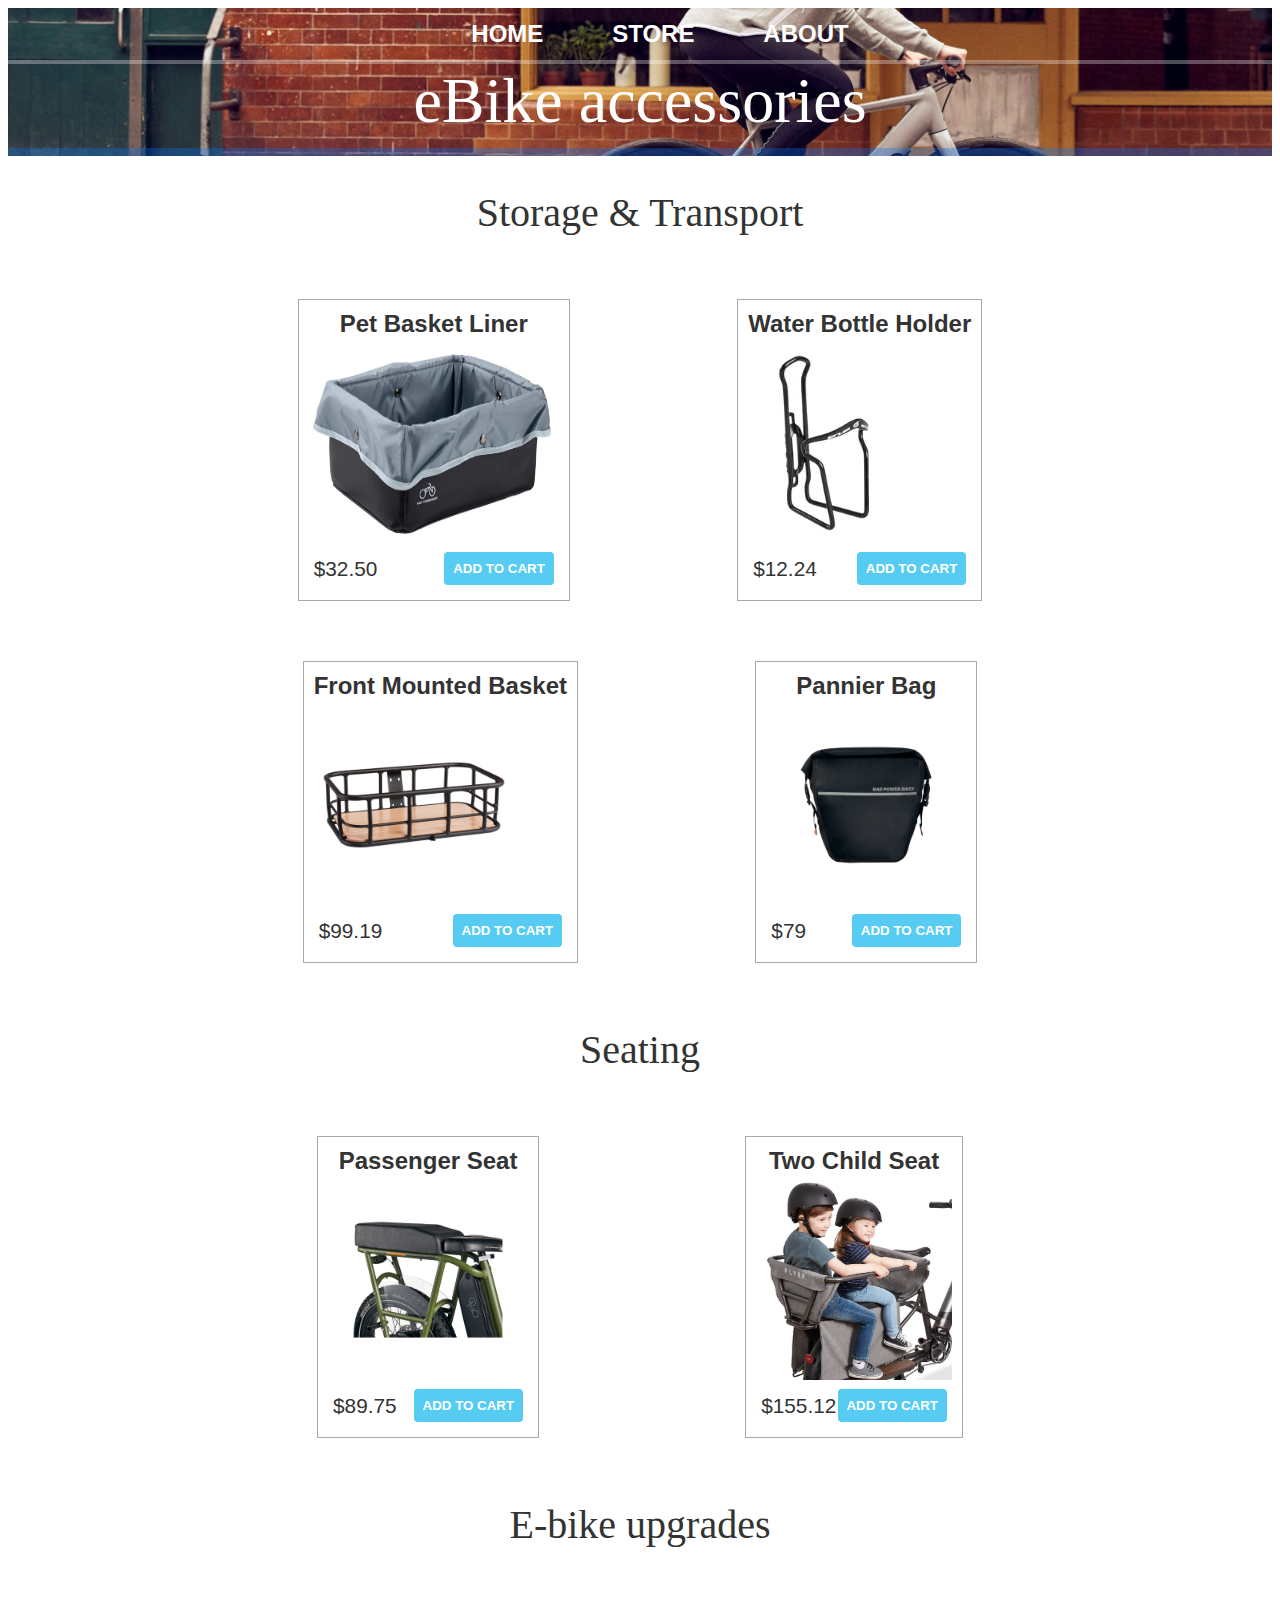
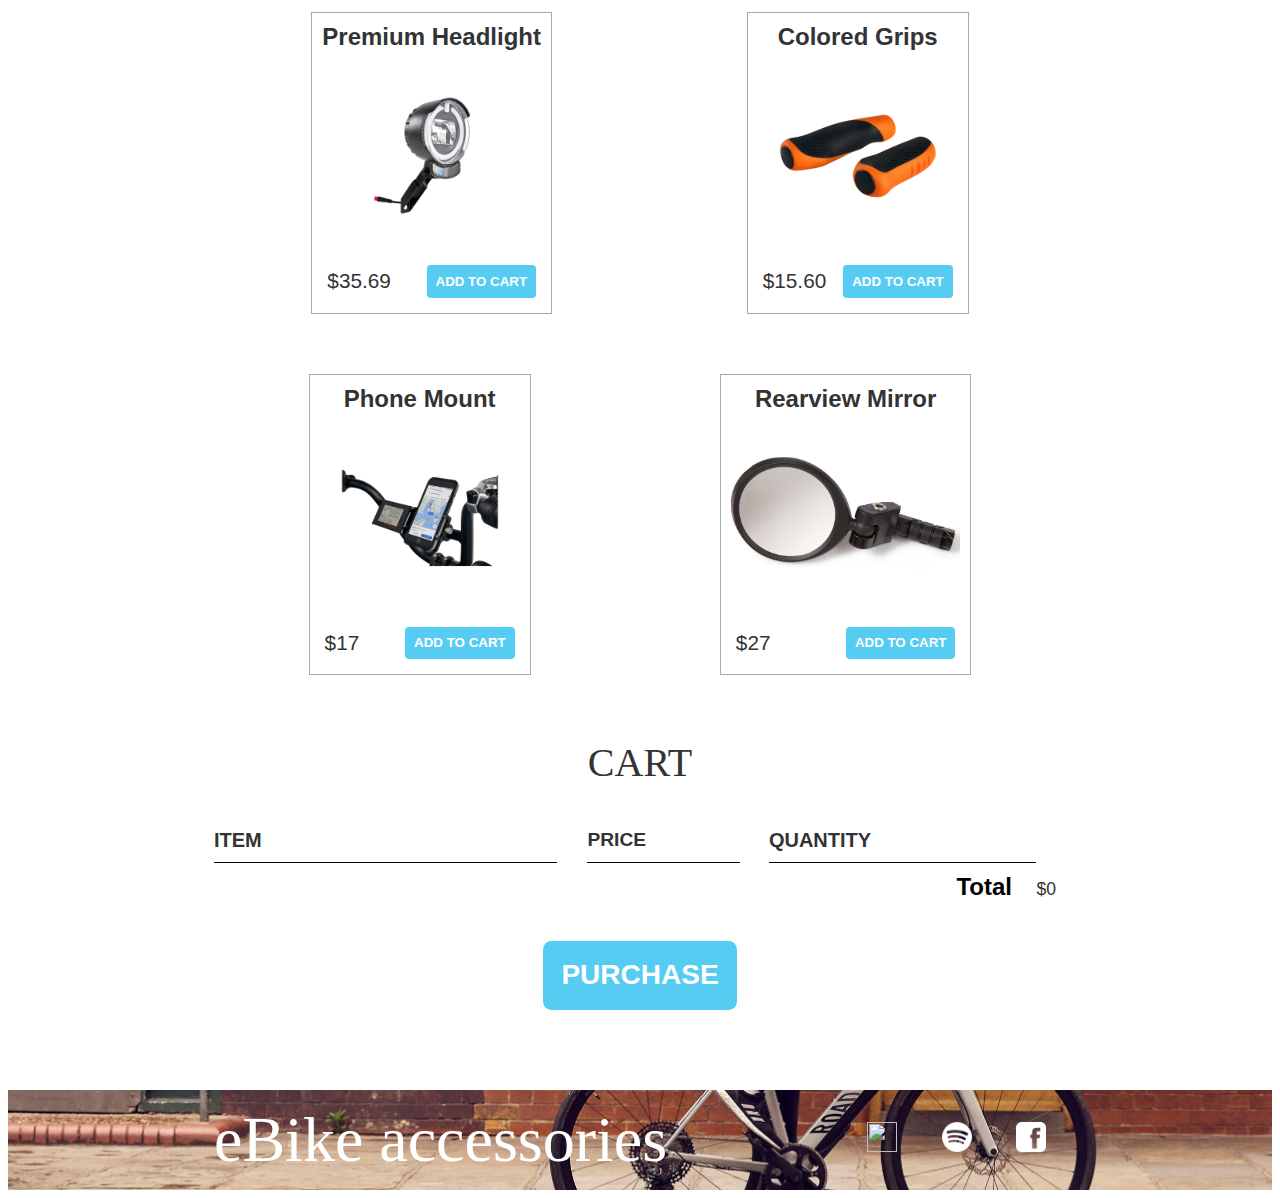
==== commit 389f2812: "update" ====
--- a/store.html
+++ b/store.html
@@ -4,8 +4,9 @@
         <title>eBike accessories store</title>
         <meta name="description" content="This is the description">
         <link rel="stylesheet" href="styles.css" />
-        <script src="store.js" async></script>
-        <link rel="icon" href="/Images/ebike.png" type="image/png">
+        <!-- <script src="store.js" defer></script> -->
+        <script src="store_purchase.js" async></script>
+        <link rel="icon" href="/ebike_store/Images/ebike.png" type="image/png">
     </head>
     <body>
         <header class="main-header">
@@ -20,7 +21,7 @@
         </header>
 
         <section class="container content-section" id="first_section">
-            <h2 class="section-header"><br><br><br>Storage & Transport</h2>
+            <h2 class="section-header">Storage & Transport</h2>
             <div class="shop-items">
                 <div class="shop-item">
                     <span class="shop-item-title">Pet Basket Liner</span>
--- a/styles.css
+++ b/styles.css
@@ -13,11 +13,7 @@
     color: #777;
 }
 
-html {
-    margin: 0;
-    padding: 0;
-    min-height: 100%;
-}
+
 
 
 .nav ul {
@@ -33,6 +29,9 @@
     padding: .5em;
     color: white;
     text-decoration: none;
+    font-weight: bold;
+    font-size: 24px;
+    
 }
 
 .main-nav {
@@ -43,7 +42,7 @@
 }
 
 .main-nav li {
-    padding: 0 5%;
+    margin:20px;
 }
 
 .nav a:hover {
@@ -51,12 +50,12 @@
 }
 
 .main-header {
-    background-image: url("Images/what-ebike-desktop2.jpg");
+    background-image: url("./Images/roadlite_top.jpg");
     background-blend-mode: multiply;
     background-size: cover;
     padding-bottom: 10px;
 
-    position: fixed;
+
     top: 0;
     left: 0;
     right: 0;
@@ -111,9 +110,10 @@
 }
 
 .main-footer {
-    background-image: url("Images/Desktop-8602.jpg");
+    background-image: url("./Images/roadlite_bottom.jpg");
     padding: .25em 0;
     height: 100px;
+    background-size: cover;
 }
 
 .main-footer-container {
@@ -133,6 +133,7 @@
 .footer-nav img {
     width: 30px;
     height: 30px;
+    
 }
 
 .btn {
